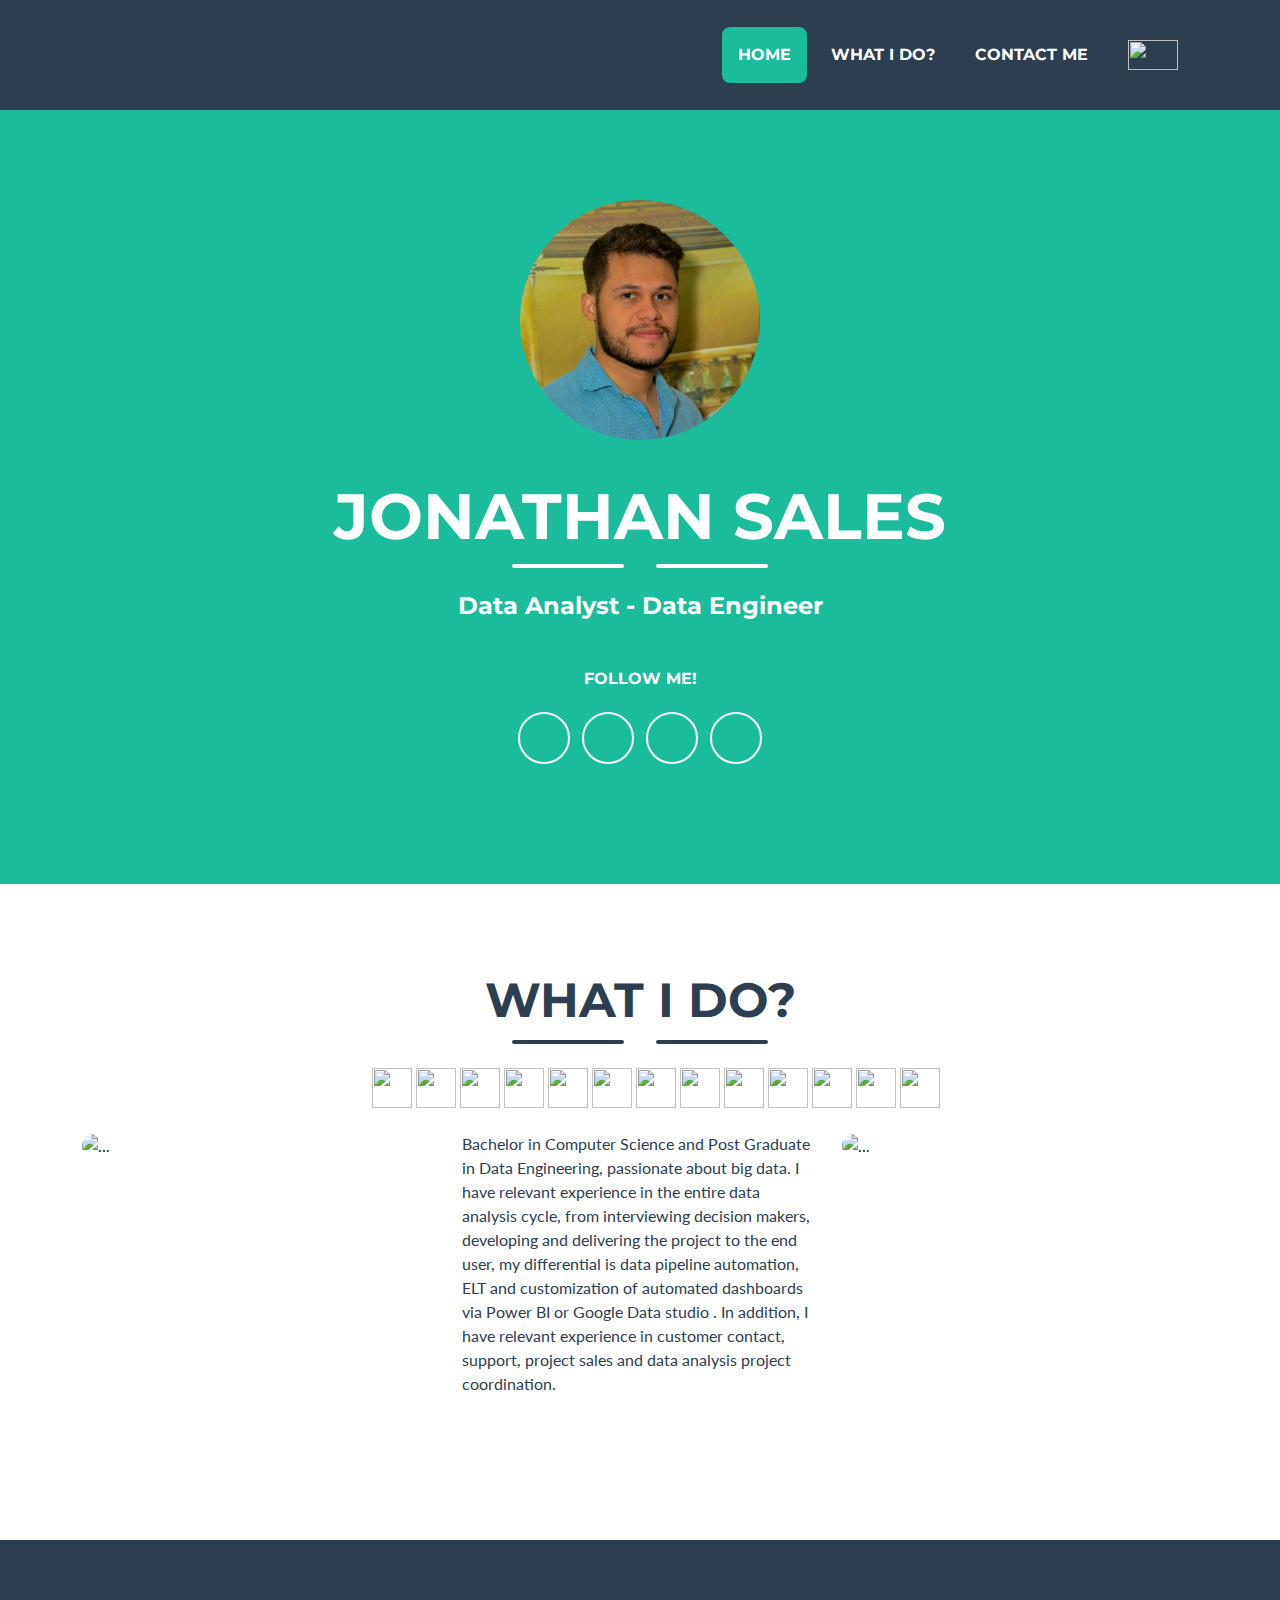
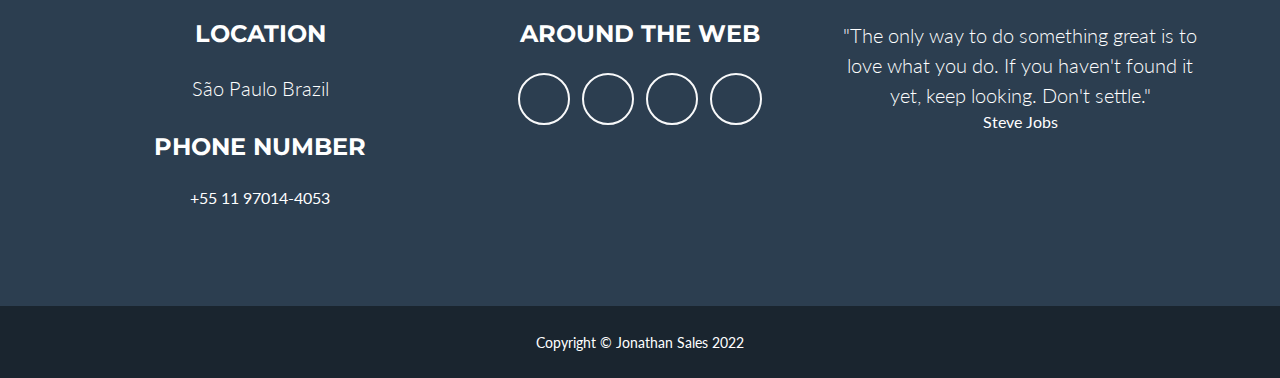
==== index.html @ 57cf7dd2 "Added New Files" ====
<!DOCTYPE html>
<html lang="en">

<head>
    <meta charset="utf-8" />
    <meta name="viewport" content="width=device-width, initial-scale=1, shrink-to-fit=no" />
    <meta name="description" content="" />
    <meta name="author" content="" />
    <title>Jonathan Sales</title>
    <!-- Favicon-->
    <link rel="icon" type="image/x-icon" href="assets/favicon.ico" />
    <!-- Font Awesome icons (free version)-->
    <script src="https://use.fontawesome.com/releases/v6.1.0/js/all.js" crossorigin="anonymous"></script>
    <!-- Google fonts-->
    <link href="https://fonts.googleapis.com/css?family=Montserrat:400,700" rel="stylesheet" type="text/css" />
    <link href="https://fonts.googleapis.com/css?family=Lato:400,700,400italic,700italic" rel="stylesheet"
        type="text/css" />
    <!-- Core theme CSS (includes Bootstrap)-->
    <link href="css/styles.css" rel="stylesheet" />
</head>

<body id="page-top">
    <!-- Navigation-->
    <nav class="navbar navbar-expand-lg bg-secondary text-uppercase fixed-top" id="mainNav">
        <div class="container">
            <!-- <a class="navbar-brand" href="#page-top">Start Bootstrap</a> -->
            <button class="navbar-toggler text-uppercase font-weight-bold bg-primary text-white rounded" type="button"
                data-bs-toggle="collapse" data-bs-target="#navbarResponsive" aria-controls="navbarResponsive"
                aria-expanded="false" aria-label="Toggle navigation">
                Menu
                <i class="fas fa-bars"></i>
            </button>
            <div class="collapse navbar-collapse" id="navbarResponsive">
                <ul class="navbar-nav ms-auto">
                    <li class="nav-item mx-0 mx-lg-1"><a class="nav-link py-3 px-0 px-lg-3 rounded"
                        href="#home">Home</a></li>
                    <li class="nav-item mx-0 mx-lg-1"><a class="nav-link py-3 px-0 px-lg-3 rounded"
                            href="#portfolio">What I Do?</a></li>
                    <!-- <li class="nav-item mx-0 mx-lg-1"><a class="nav-link py-3 px-0 px-lg-3 rounded"
                            href="#about">About</a></li> -->
                    <li class="nav-item mx-0 mx-lg-1"><a class="nav-link py-3 px-0 px-lg-3 rounded"
                            href="#footer">Contact Me</a></li>
                    <li class="nav-item mx-0 mx-lg-1"><a class="nav-link py-3 px-0 px-lg-3 rounded"
                            href="indexPortugues.html"><img src="https://cdn.icon-icons.com/icons2/2087/PNG/512/brazil_icon_127818.png" alt="" height="30px" width="50px"></a></li>
                </ul>
            </div>
        </div>
    </nav>
    <!-- Masthead-->
    <header class="masthead bg-primary text-white text-center" id="home">
        <div class="container d-flex align-items-center flex-column">
            <!-- Masthead Avatar Image-->
            <img class="masthead-avatar mb-5" src="assets/img/profilePicture.jpg" alt="..." />
            <!-- Masthead Heading-->
            <h1 class="masthead-heading text-uppercase mb-0">Jonathan Sales</h1>
            <!-- Icon Divider-->
            <div class="divider-custom divider-light">
                <div class="divider-custom-line"></div>
                <div class="divider-custom-icon"><i class="fas fa-star"></i></div>
                <div class="divider-custom-line"></div>
            </div>
            <!-- Masthead Subheading-->
            <h3 class="masthead-subheading font-weight-light mb-0">Data Analyst - Data Engineer</h3>
            <br>
            <div class="socialMedias">
                <br>
                <h6 class="text-uppercase mb-4">Follow Me!</h6>
                <a class="btn btn-outline-light btn-social mx-1" href="https://github.com/jonatahs" title="Github"
                    target="_blank"><i class="fab fa-fw fa-github"></i></a>
                <a class="btn btn-outline-light btn-social mx-1" href="https://www.linkedin.com/in/jonathansilvasales"
                    title="Linkedin"><i class="fab fa-fw fa-linkedin-in" target="_blank"></i></a>
                <a class="btn btn-outline-light btn-social mx-1" href="https://medium.com/@jonathansalesjobs"
                    title="Medium" target="_blank"><i class="fab fa-fw fa-medium"></i></a>
                <a class="btn btn-outline-light btn-social mx-1" href="mailto:jonathansalesjobs@gmail.com" title="Gmail"
                    target="_blank"><i class="fab fa-fw fa-google" target="_blank"></i></a>

                <br><br>

            </div>
        </div>
    </header>
    <!-- Portfolio Section-->
    <section class="page-section portfolio" id="portfolio">
        <div class="container">
            <!-- Portfolio Section Heading-->
            <h2 class="page-section-heading text-center text-uppercase text-secondary mb-0">What I Do?</h2>

            <!-- Icon Divider-->
            <div class="divider-custom">
                <div class="divider-custom-line"></div>
                <div class="divider-custom-icon"><i class="fas fa-star"></i></div>
                <div class="divider-custom-line"></div>
            </div>
            <div class="hardSkills text-center text-uppercase text-secondary mb-0">
                <ul>
                    <!-- <h6>My Skills</h6>
                    <br> -->
                    <li> <img src="https://cdn.icon-icons.com/icons2/112/PNG/512/python_18894.png" alt=""
                            title="Python"></li>
                    <li><img src="https://cdn.icon-icons.com/icons2/512/PNG/512/dbs-mysql_icon-icons.com_50909.png"
                            alt="" title="MySQL"></li>
                    <li><img src="https://img.icons8.com/color/480/microsoft-sql-server.png" alt="" title="SQL Server">
                    </li>
                    <li><img src="https://cdn.icon-icons.com/icons2/2415/PNG/512/postgresql_plain_logo_icon_146389.png"
                            alt="" title="PostgreSQL"></li>
                    <li><img src="https://cdn.icon-icons.com/icons2/2107/PNG/512/file_type_mongo_icon_130383.png" alt=""
                            title="Mongo DB"></li>
                    <li><img src="https://cdn.icon-icons.com/icons2/2248/PNG/512/aws_icon_137928.png" alt=""
                            title="AWS"></li>
                    <li><img src="https://cdn.icon-icons.com/icons2/2699/PNG/512/google_cloud_logo_icon_171058.png"
                            alt="" title="GCP"></li>
                    <li><img src="https://cdn.icon-icons.com/icons2/2699/PNG/512/microsoft_azure_logo_icon_170956.png"
                            alt="" title="Azure"></li>

                    <li><img src="https://upload.wikimedia.org/wikipedia/commons/thumb/c/c9/Power_bi_logo_black.svg/1200px-Power_bi_logo_black.svg.png"
                            alt="" title="Power BI"></li>
                    <li><img src="https://seeklogo.com/images/G/google-data-studio-logo-6577854870-seeklogo.com.png"
                            alt="" title="Google Data Studio"></li>
                    <li><img src="https://cdn.icon-icons.com/icons2/2699/PNG/512/databricks_logo_icon_170295.png" alt=""
                            title="Databricks"></li>
                    <li><img src="https://cdn.icon-icons.com/icons2/2699/PNG/512/apache_spark_logo_icon_170560.png"
                            alt="" title="Apache Spark"></li>
                    <li><img src="https://cdn.icon-icons.com/icons2/1159/PNG/256/linux_81610.png" alt="" title="Linux">
                    </li>
                </ul>
            </div>
            <br>
            <!-- Portfolio Grid Items-->
            <div class="row justify-content-center">
                <!-- Portfolio Item 1-->
                <div class="col-md-6 col-lg-4 mb-5">


                    <div>
                        <img class="img-fluid"
                            src="https://i.pinimg.com/564x/56/c7/12/56c712ef5bf5df617061af95f41e7b7a.jpg" alt="..." />
                    </div>
                </div>

                <!-- Portfolio Item 2-->
                <div class="col-md-6 col-lg-4 mb-5">

                    <div>
                        <p class=" text-secondary mb-0">Bachelor in Computer Science and Post Graduate in Data Engineering, passionate about big data. I have relevant experience in the entire data analysis cycle, from interviewing decision makers, developing and delivering the project to the end user, my differential is data pipeline automation, ELT and customization of automated dashboards via Power BI or Google Data studio . In addition, I have relevant experience in customer contact, support, project sales and data analysis project coordination.</p>

                    </div>
                </div>
                <!-- Portfolio Item 3-->
                <div class="col-md-6 col-lg-4 mb-5">
                    <div>

                        <img class="img-fluid"
                            src="https://i.pinimg.com/564x/df/a7/00/dfa7004fcb48e25b23e1a5fb476c8c4b.jpg" alt="..." />
                    </div>
                </div>



            </div>
        </div>
    </section>
    <!-- About Section-->
    <!-- <section class="page-section bg-primary text-white mb-0" id="about">
        <div class="container">
            
            <h2 class="page-section-heading text-center text-uppercase text-white">About</h2>
           
            <div class="divider-custom divider-light">
                <div class="divider-custom-line"></div>
                <div class="divider-custom-icon"><i class="fas fa-star"></i></div>
                <div class="divider-custom-line"></div>
            </div>
            
            <div class="row">
                
                </div>
            </div>
            
            <div class="text-center mt-4">
                <a class="btn btn-xl btn-outline-light" href="https://drive.google.com/drive/folders/1-vhJuQq-Bxd6mQut1zarnRtWG1O-oa3d?usp=sharing">
                    <i class="fas fa-download me-2"></i>
                    View Some of My Extra certificates
                </a>
            </div>
        </div>
    </section> -->

    <!-- <section class="page-section" id="contact">
        <div class="container">
             Contact Section Heading
            <h2 class="page-section-heading text-center text-uppercase text-secondary mb-0">Contact Me</h2>
           
            <div class="divider-custom">
                <div class="divider-custom-line"></div>
                <div class="divider-custom-icon"><i class="fas fa-star"></i></div>
                <div class="divider-custom-line"></div>
            </div>
            <div class="row justify-content-center">
                
        </div>
    </section>  -->
    <!-- Footer-->
    <footer class="footer text-center" id="footer">
        <div class="container">
            <div class="row">
                <!-- Footer Location-->
                <div class="col-lg-4 mb-5 mb-lg-0">
                    <h4 class="text-uppercase mb-4">Location</h4>
                    <p class="lead mb-0">
                        São Paulo Brazil
                        <br /> <br>
                    <h4 class="text-uppercase mb-4">Phone Number</h4>
                    +55 11 97014-4053
                    </p>
                </div>
                <!-- Footer Social Icons-->
                <div class="col-lg-4 mb-5 mb-lg-0">
                    <h4 class="text-uppercase mb-4">Around the Web</h4>
                    <a class="btn btn-outline-light btn-social mx-1" href="#!" title="Github"><i
                            class="fab fa-fw fa-github"></i></a>
                    <a class="btn btn-outline-light btn-social mx-1" href="#!" title="Linkedin"><i
                            class="fab fa-fw fa-linkedin-in"></i></a>
                    <a class="btn btn-outline-light btn-social mx-1" href="#!" title="Medium"><i
                            class="fab fa-fw fa-medium"></i></a>
                    <a class="btn btn-outline-light btn-social mx-1" href="#!" title="Gmail"><i
                            class="fab fa-fw fa-google"></i></a>
                </div>
                <!-- Footer About Text-->
                <div class="col-lg-4">
                    <p class="lead mb-0">
                        "The only way to do something great is to love what you do. If you haven't found it yet, keep
                        looking. Don't settle."



                    </p>
                    Steve Jobs
                </div>
            </div>
        </div>
    </footer>
    <!-- Copyright Section-->
    <div class="copyright py-4 text-center text-white">
        <div class="container"><small>Copyright &copy; Jonathan Sales 2022</small></div>
    </div>
    <!-- Portfolio Modals-->
    <!-- Portfolio Modal 1-->
    <div class="portfolio-modal modal fade" id="portfolioModal1" tabindex="-1" aria-labelledby="portfolioModal1"
        aria-hidden="true">
        <div class="modal-dialog modal-xl">
            <div class="modal-content">
                <div class="modal-header border-0"><button class="btn-close" type="button" data-bs-dismiss="modal"
                        aria-label="Close"></button></div>
                <div class="modal-body text-center pb-5">
                    <div class="container">
                        <div class="row justify-content-center">
                            <div class="col-lg-8">
                                <!-- Portfolio Modal - Title-->
                                <h2 class="portfolio-modal-title text-secondary text-uppercase mb-0">Log Cabin</h2>
                                <!-- Icon Divider-->
                                <div class="divider-custom">
                                    <div class="divider-custom-line"></div>
                                    <div class="divider-custom-icon"><i class="fas fa-star"></i></div>
                                    <div class="divider-custom-line"></div>
                                </div>
                                <!-- Portfolio Modal - Image-->
                                <img class="img-fluid rounded mb-5" src="assets/img/portfolio/cabin.png" alt="..." />
                                <!-- Portfolio Modal - Text-->
                                <p class="mb-4">Lorem ipsum dolor sit amet, consectetur adipisicing elit. Mollitia neque
                                    assumenda ipsam nihil, molestias magnam, recusandae quos quis inventore quisquam
                                    velit asperiores, vitae? Reprehenderit soluta, eos quod consequuntur itaque. Nam.
                                </p>
                                <button class="btn btn-primary" data-bs-dismiss="modal">
                                    <i class="fas fa-xmark fa-fw"></i>
                                    Close Window
                                </button>
                            </div>
                        </div>
                    </div>
                </div>
            </div>
        </div>
    </div>
    <!-- Portfolio Modal 2-->
    <div class="portfolio-modal modal fade" id="portfolioModal2" tabindex="-1" aria-labelledby="portfolioModal2"
        aria-hidden="true">
        <div class="modal-dialog modal-xl">
            <div class="modal-content">
                <div class="modal-header border-0"><button class="btn-close" type="button" data-bs-dismiss="modal"
                        aria-label="Close"></button></div>
                <div class="modal-body text-center pb-5">
                    <div class="container">
                        <div class="row justify-content-center">
                            <div class="col-lg-8">
                                <!-- Portfolio Modal - Title-->
                                <h2 class="portfolio-modal-title text-secondary text-uppercase mb-0">Tasty Cake</h2>
                                <!-- Icon Divider-->
                                <div class="divider-custom">
                                    <div class="divider-custom-line"></div>
                                    <div class="divider-custom-icon"><i class="fas fa-star"></i></div>
                                    <div class="divider-custom-line"></div>
                                </div>
                                <!-- Portfolio Modal - Image-->
                                <img class="img-fluid rounded mb-5" src="assets/img/portfolio/cake.png" alt="..." />
                                <!-- Portfolio Modal - Text-->
                                <p class="mb-4">Lorem ipsum dolor sit amet, consectetur adipisicing elit. Mollitia neque
                                    assumenda ipsam nihil, molestias magnam, recusandae quos quis inventore quisquam
                                    velit asperiores, vitae? Reprehenderit soluta, eos quod consequuntur itaque. Nam.
                                </p>
                                <button class="btn btn-primary" data-bs-dismiss="modal">
                                    <i class="fas fa-xmark fa-fw"></i>
                                    Close Window
                                </button>
                            </div>
                        </div>
                    </div>
                </div>
            </div>
        </div>
    </div>
    <!-- Portfolio Modal 3-->
    <div class="portfolio-modal modal fade" id="portfolioModal3" tabindex="-1" aria-labelledby="portfolioModal3"
        aria-hidden="true">
        <div class="modal-dialog modal-xl">
            <div class="modal-content">
                <div class="modal-header border-0"><button class="btn-close" type="button" data-bs-dismiss="modal"
                        aria-label="Close"></button></div>
                <div class="modal-body text-center pb-5">
                    <div class="container">
                        <div class="row justify-content-center">
                            <div class="col-lg-8">
                                <!-- Portfolio Modal - Title-->
                                <h2 class="portfolio-modal-title text-secondary text-uppercase mb-0">Circus Tent</h2>
                                <!-- Icon Divider-->
                                <div class="divider-custom">
                                    <div class="divider-custom-line"></div>
                                    <div class="divider-custom-icon"><i class="fas fa-star"></i></div>
                                    <div class="divider-custom-line"></div>
                                </div>
                                <!-- Portfolio Modal - Image-->
                                <img class="img-fluid rounded mb-5" src="assets/img/portfolio/circus.png" alt="..." />
                                <!-- Portfolio Modal - Text-->
                                <p class="mb-4">Lorem ipsum dolor sit amet, consectetur adipisicing elit. Mollitia neque
                                    assumenda ipsam nihil, molestias magnam, recusandae quos quis inventore quisquam
                                    velit asperiores, vitae? Reprehenderit soluta, eos quod consequuntur itaque. Nam.
                                </p>
                                <button class="btn btn-primary" data-bs-dismiss="modal">
                                    <i class="fas fa-xmark fa-fw"></i>
                                    Close Window
                                </button>
                            </div>
                        </div>
                    </div>
                </div>
            </div>
        </div>
    </div>
    <!-- Portfolio Modal 4-->
    <div class="portfolio-modal modal fade" id="portfolioModal4" tabindex="-1" aria-labelledby="portfolioModal4"
        aria-hidden="true">
        <div class="modal-dialog modal-xl">
            <div class="modal-content">
                <div class="modal-header border-0"><button class="btn-close" type="button" data-bs-dismiss="modal"
                        aria-label="Close"></button></div>
                <div class="modal-body text-center pb-5">
                    <div class="container">
                        <div class="row justify-content-center">
                            <div class="col-lg-8">
                                <!-- Portfolio Modal - Title-->
                                <h2 class="portfolio-modal-title text-secondary text-uppercase mb-0">Controller</h2>
                                <!-- Icon Divider-->
                                <div class="divider-custom">
                                    <div class="divider-custom-line"></div>
                                    <div class="divider-custom-icon"><i class="fas fa-star"></i></div>
                                    <div class="divider-custom-line"></div>
                                </div>
                                <!-- Portfolio Modal - Image-->
                                <img class="img-fluid rounded mb-5" src="assets/img/portfolio/game.png" alt="..." />
                                <!-- Portfolio Modal - Text-->
                                <p class="mb-4">Lorem ipsum dolor sit amet, consectetur adipisicing elit. Mollitia neque
                                    assumenda ipsam nihil, molestias magnam, recusandae quos quis inventore quisquam
                                    velit asperiores, vitae? Reprehenderit soluta, eos quod consequuntur itaque. Nam.
                                </p>
                                <button class="btn btn-primary" data-bs-dismiss="modal">
                                    <i class="fas fa-xmark fa-fw"></i>
                                    Close Window
                                </button>
                            </div>
                        </div>
                    </div>
                </div>
            </div>
        </div>
    </div>
    <!-- Portfolio Modal 5-->
    <div class="portfolio-modal modal fade" id="portfolioModal5" tabindex="-1" aria-labelledby="portfolioModal5"
        aria-hidden="true">
        <div class="modal-dialog modal-xl">
            <div class="modal-content">
                <div class="modal-header border-0"><button class="btn-close" type="button" data-bs-dismiss="modal"
                        aria-label="Close"></button></div>
                <div class="modal-body text-center pb-5">
                    <div class="container">
                        <div class="row justify-content-center">
                            <div class="col-lg-8">
                                <!-- Portfolio Modal - Title-->
                                <h2 class="portfolio-modal-title text-secondary text-uppercase mb-0">Locked Safe</h2>
                                <!-- Icon Divider-->
                                <div class="divider-custom">
                                    <div class="divider-custom-line"></div>
                                    <div class="divider-custom-icon"><i class="fas fa-star"></i></div>
                                    <div class="divider-custom-line"></div>
                                </div>
                                <!-- Portfolio Modal - Image-->
                                <img class="img-fluid rounded mb-5" src="assets/img/portfolio/safe.png" alt="..." />
                                <!-- Portfolio Modal - Text-->
                                <p class="mb-4">Lorem ipsum dolor sit amet, consectetur adipisicing elit. Mollitia neque
                                    assumenda ipsam nihil, molestias magnam, recusandae quos quis inventore quisquam
                                    velit asperiores, vitae? Reprehenderit soluta, eos quod consequuntur itaque. Nam.
                                </p>
                                <button class="btn btn-primary" data-bs-dismiss="modal">
                                    <i class="fas fa-xmark fa-fw"></i>
                                    Close Window
                                </button>
                            </div>
                        </div>
                    </div>
                </div>
            </div>
        </div>
    </div>
    <!-- Portfolio Modal 6-->
    <div class="portfolio-modal modal fade" id="portfolioModal6" tabindex="-1" aria-labelledby="portfolioModal6"
        aria-hidden="true">
        <div class="modal-dialog modal-xl">
            <div class="modal-content">
                <div class="modal-header border-0"><button class="btn-close" type="button" data-bs-dismiss="modal"
                        aria-label="Close"></button></div>
                <div class="modal-body text-center pb-5">
                    <div class="container">
                        <div class="row justify-content-center">
                            <div class="col-lg-8">
                                <!-- Portfolio Modal - Title-->
                                <h2 class="portfolio-modal-title text-secondary text-uppercase mb-0">Submarine</h2>
                                <!-- Icon Divider-->
                                <div class="divider-custom">
                                    <div class="divider-custom-line"></div>
                                    <div class="divider-custom-icon"><i class="fas fa-star"></i></div>
                                    <div class="divider-custom-line"></div>
                                </div>
                                <!-- Portfolio Modal - Image-->
                                <img class="img-fluid rounded mb-5" src="assets/img/portfolio/submarine.png"
                                    alt="..." />
                                <!-- Portfolio Modal - Text-->
                                <p class="mb-4">Lorem ipsum dolor sit amet, consectetur adipisicing elit. Mollitia neque
                                    assumenda ipsam nihil, molestias magnam, recusandae quos quis inventore quisquam
                                    velit asperiores, vitae? Reprehenderit soluta, eos quod consequuntur itaque. Nam.
                                </p>
                                <button class="btn btn-primary" data-bs-dismiss="modal">
                                    <i class="fas fa-xmark fa-fw"></i>
                                    Close Window
                                </button>
                            </div>
                        </div>
                    </div>
                </div>
            </div>
        </div>
    </div>
    <!-- Bootstrap core JS-->
    <script src="https://cdn.jsdelivr.net/npm/bootstrap@5.1.3/dist/js/bootstrap.bundle.min.js"></script>
    <!-- Core theme JS-->
    <script src="js/scripts.js"></script>
    <!-- * * * * * * * * * * * * * * * * * * * * * * * * * * * * * * * * * * * * * * * *-->
    <!-- * *                               SB Forms JS                               * *-->
    <!-- * * Activate your form at https://startbootstrap.com/solution/contact-forms * *-->
    <!-- * * * * * * * * * * * * * * * * * * * * * * * * * * * * * * * * * * * * * * * *-->
    <script src="https://cdn.startbootstrap.com/sb-forms-latest.js"></script>
</body>

</html>
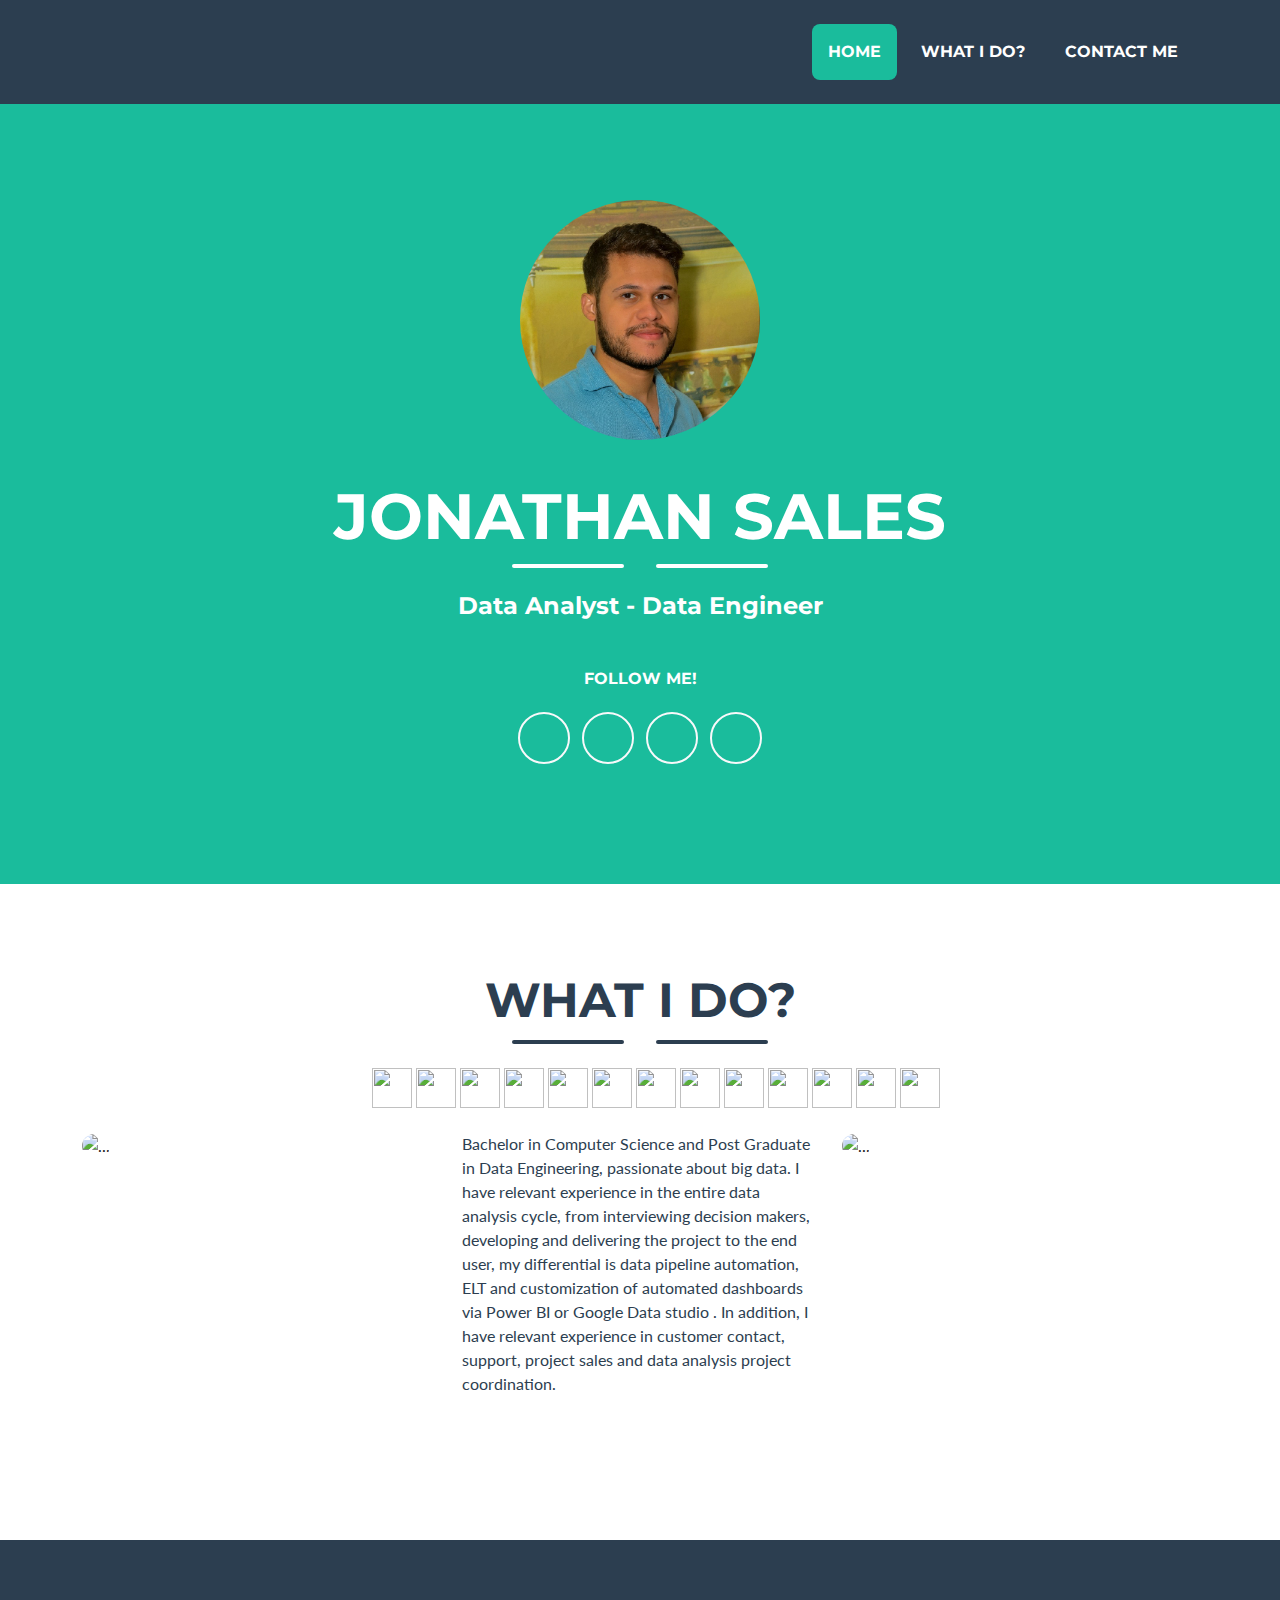
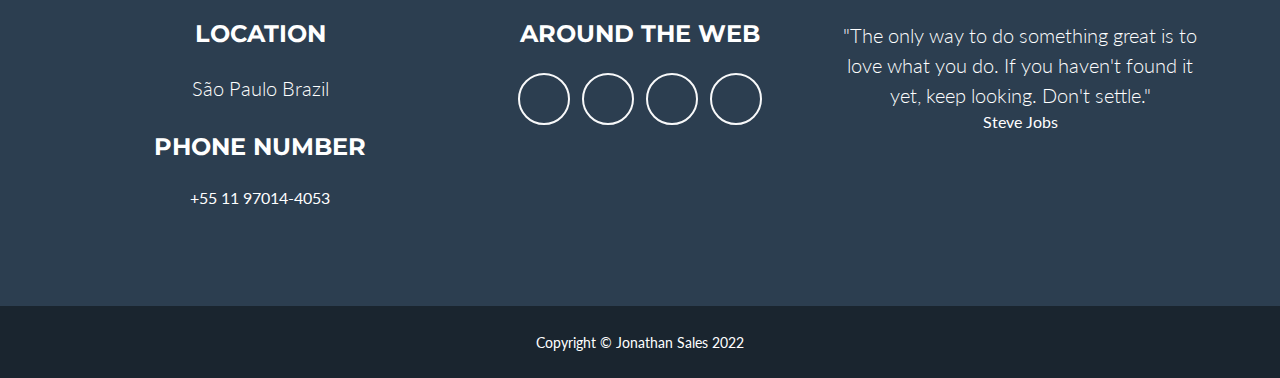
==== commit a9174456: "Add files" ====
--- a/index.html
+++ b/index.html
@@ -40,8 +40,8 @@
                             href="#about">About</a></li> -->
                     <li class="nav-item mx-0 mx-lg-1"><a class="nav-link py-3 px-0 px-lg-3 rounded"
                             href="#footer">Contact Me</a></li>
-                    <li class="nav-item mx-0 mx-lg-1"><a class="nav-link py-3 px-0 px-lg-3 rounded"
-                            href="indexPortugues.html"><img src="https://cdn.icon-icons.com/icons2/2087/PNG/512/brazil_icon_127818.png" alt="" height="30px" width="50px"></a></li>
+                    <!-- <li class="nav-item mx-0 mx-lg-1"><a class="nav-link py-3 px-0 px-lg-3 rounded"
+                            href="indexPortugues.html"><img src="https://cdn.icon-icons.com/icons2/2087/PNG/512/brazil_icon_127818.png" alt="" height="30px" width="50px"></a></li> -->
                 </ul>
             </div>
         </div>
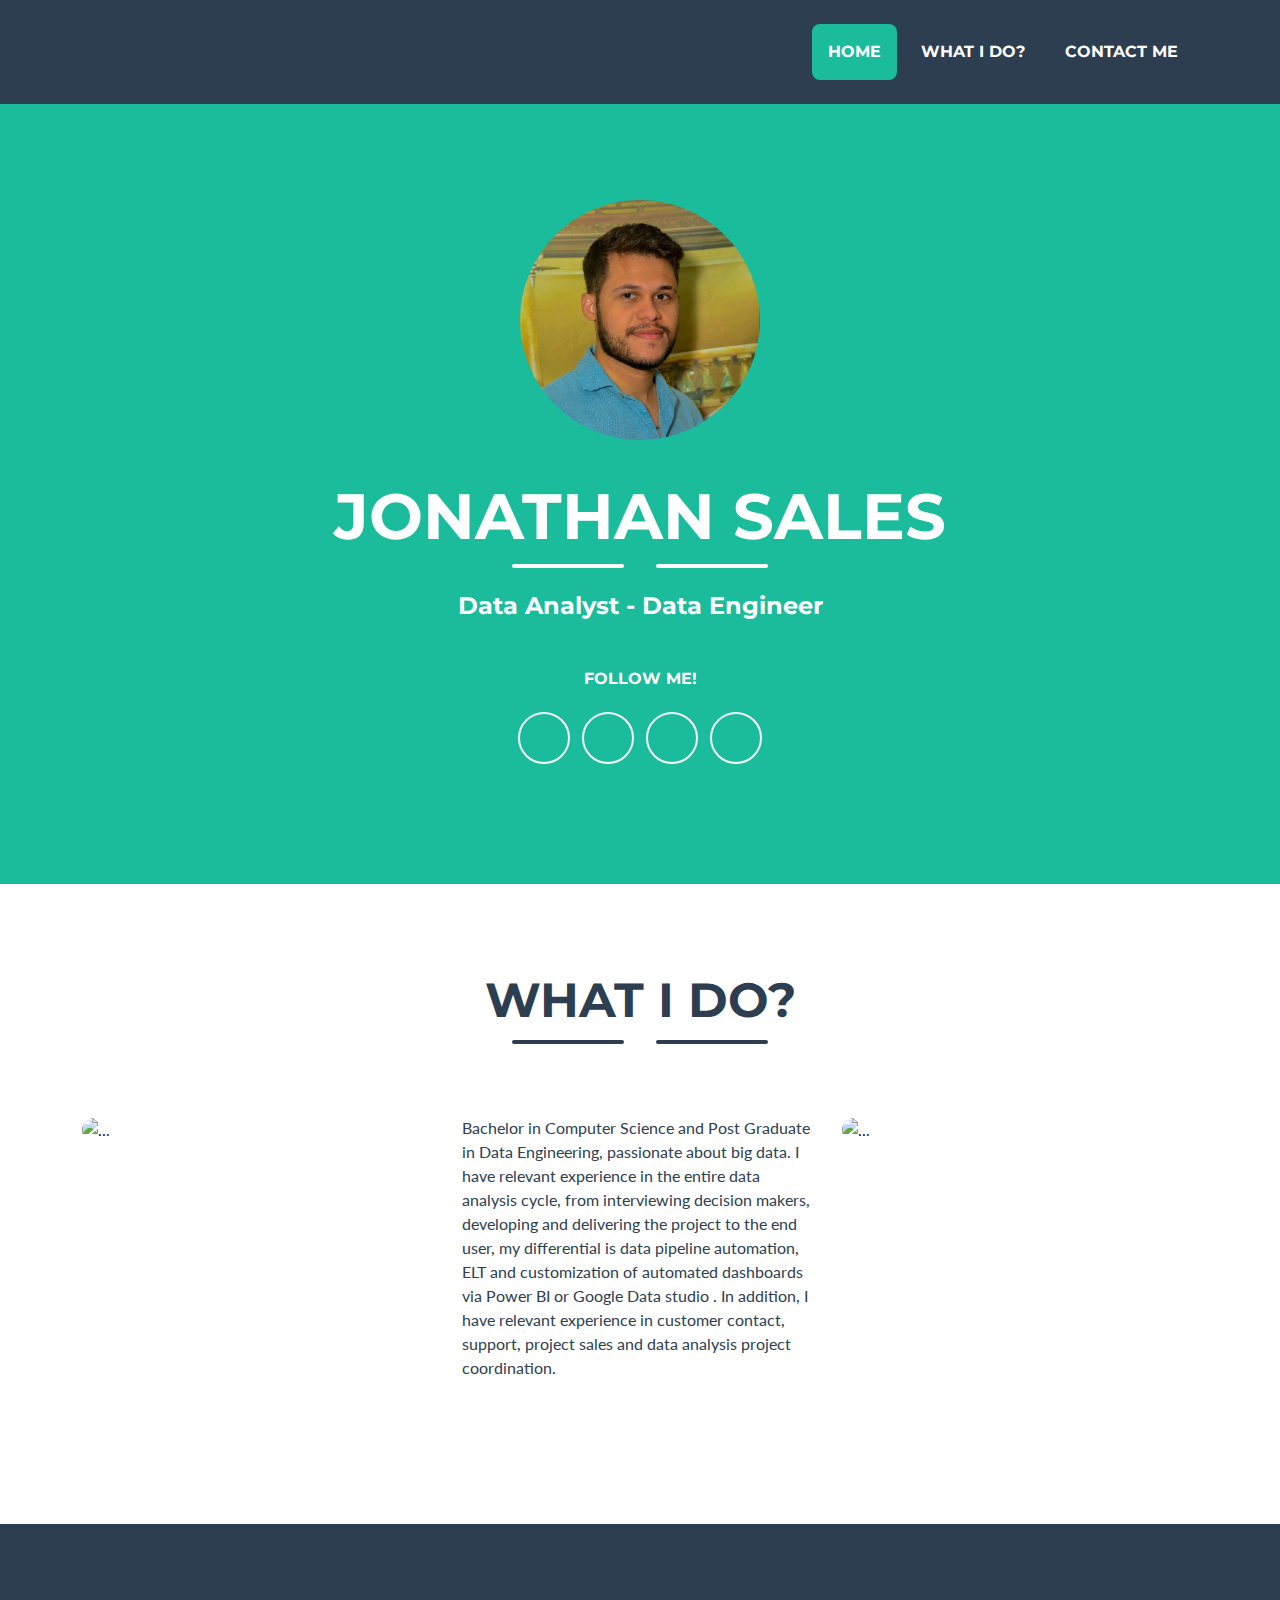
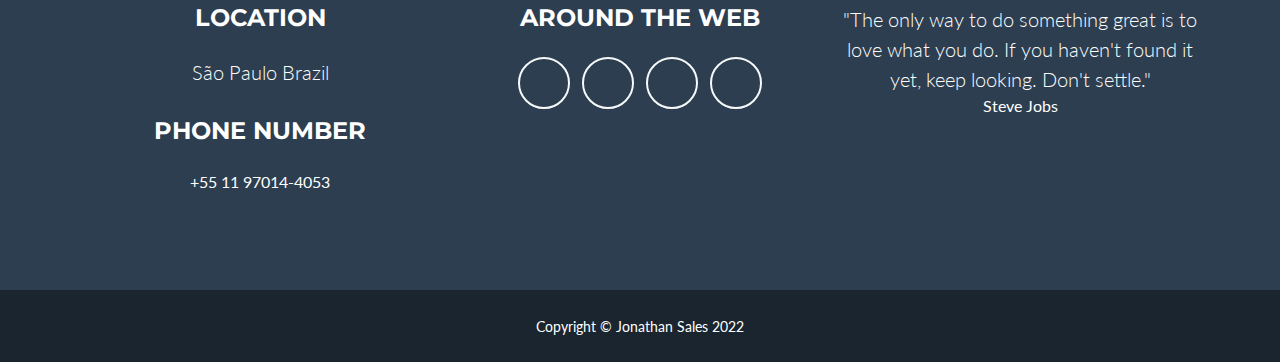
==== commit f664302a: "Update" ====
--- a/index.html
+++ b/index.html
@@ -95,7 +95,7 @@
                 <ul>
                     <!-- <h6>My Skills</h6>
                     <br> -->
-                    <li> <img src="https://cdn.icon-icons.com/icons2/112/PNG/512/python_18894.png" alt=""
+<!--                     <li> <img src="https://cdn.icon-icons.com/icons2/112/PNG/512/python_18894.png" alt=""
                             title="Python"></li>
                     <li><img src="https://cdn.icon-icons.com/icons2/512/PNG/512/dbs-mysql_icon-icons.com_50909.png"
                             alt="" title="MySQL"></li>
@@ -122,7 +122,7 @@
                             alt="" title="Apache Spark"></li>
                     <li><img src="https://cdn.icon-icons.com/icons2/1159/PNG/256/linux_81610.png" alt="" title="Linux">
                     </li>
-                </ul>
+                </ul> -->
             </div>
             <br>
             <!-- Portfolio Grid Items-->
@@ -478,4 +478,4 @@
     <script src="https://cdn.startbootstrap.com/sb-forms-latest.js"></script>
 </body>
 
-</html>+</html>
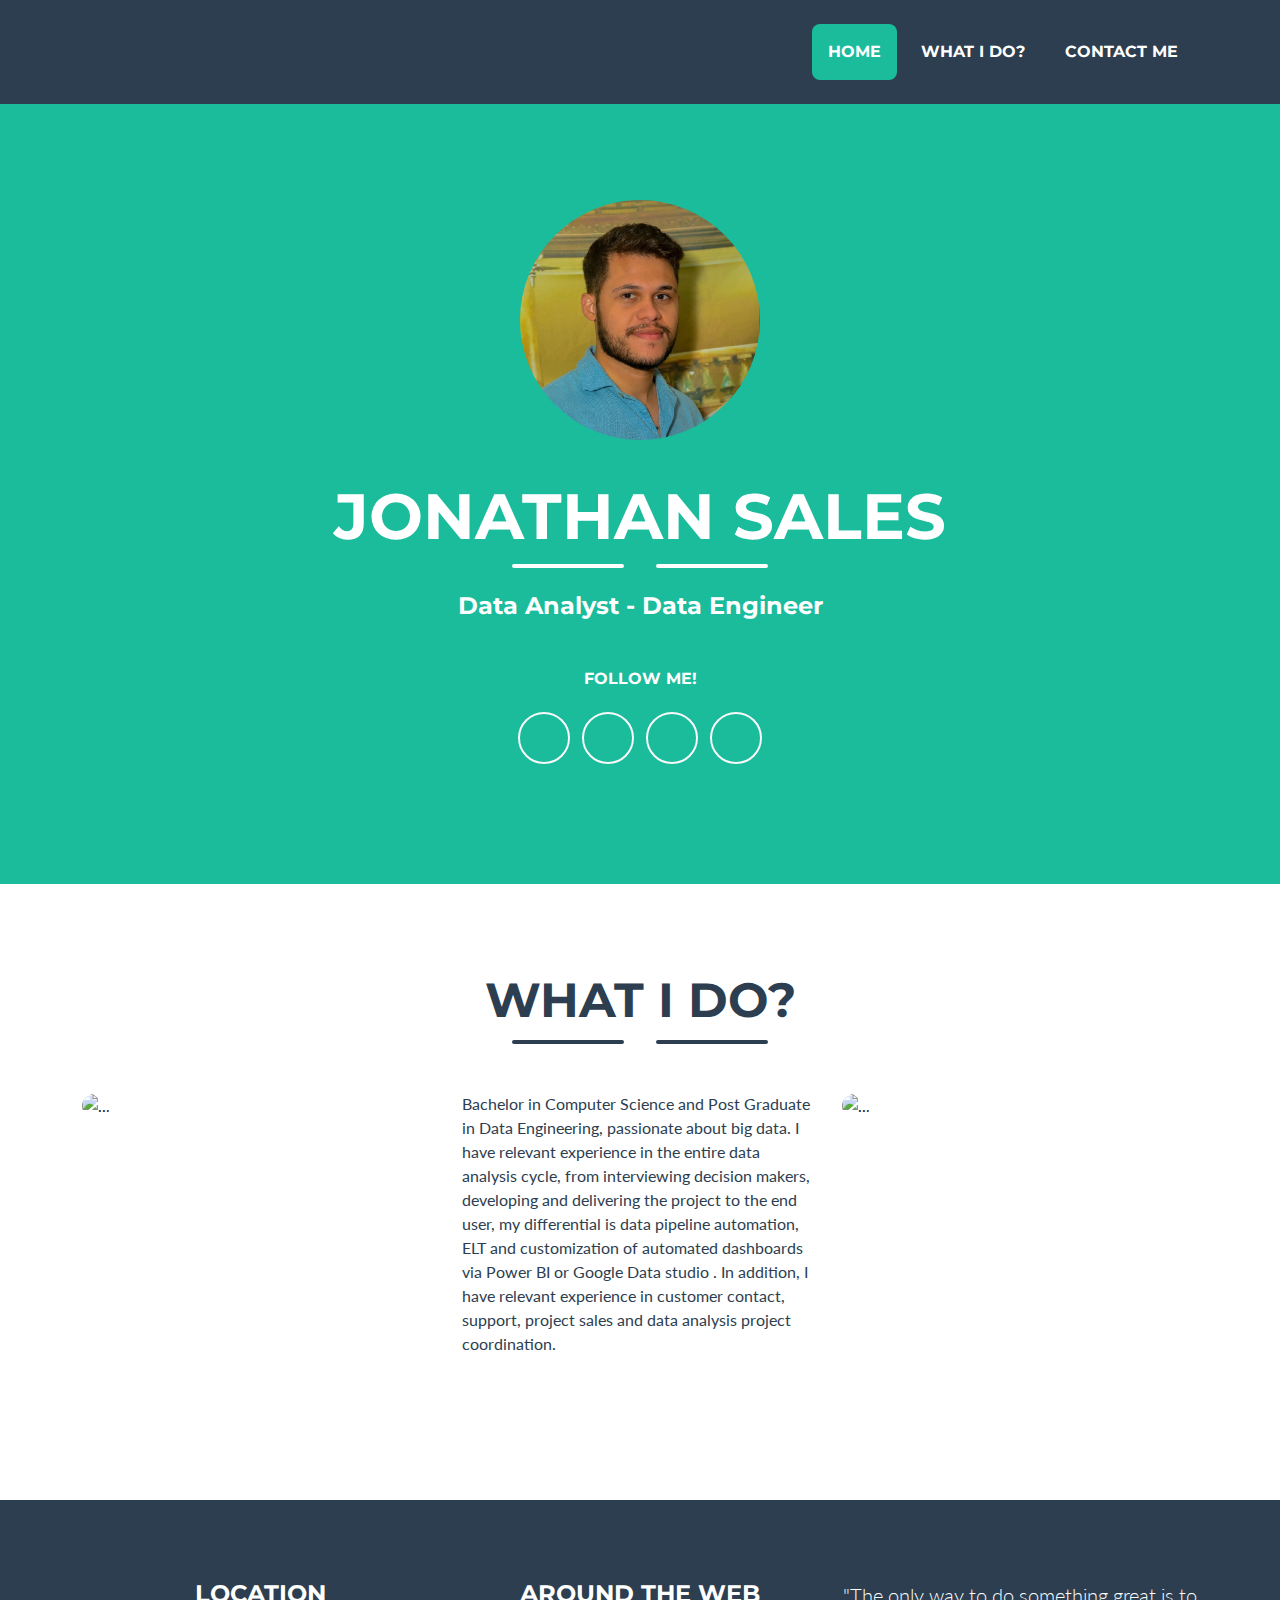
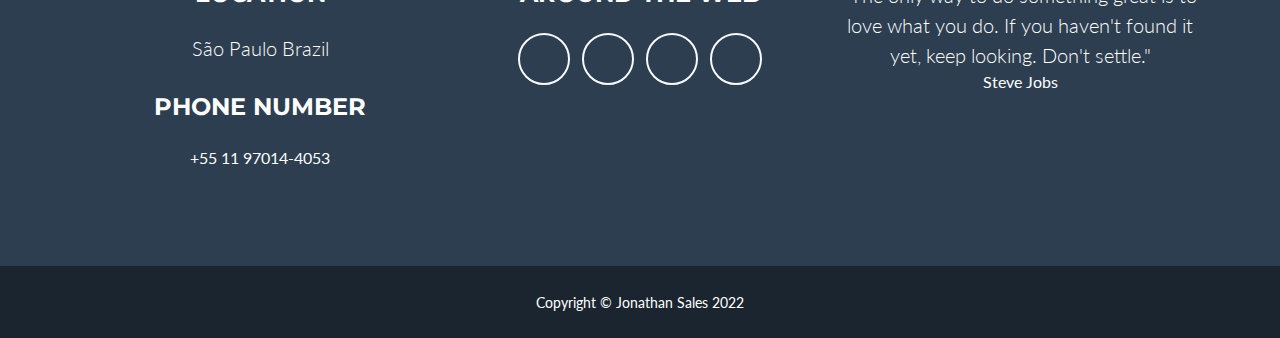
==== commit 57cf652b: "updateIndexv2" ====
--- a/index.html
+++ b/index.html
@@ -91,39 +91,7 @@
                 <div class="divider-custom-icon"><i class="fas fa-star"></i></div>
                 <div class="divider-custom-line"></div>
             </div>
-            <div class="hardSkills text-center text-uppercase text-secondary mb-0">
-                <ul>
-                    <!-- <h6>My Skills</h6>
-                    <br> -->
-<!--                     <li> <img src="https://cdn.icon-icons.com/icons2/112/PNG/512/python_18894.png" alt=""
-                            title="Python"></li>
-                    <li><img src="https://cdn.icon-icons.com/icons2/512/PNG/512/dbs-mysql_icon-icons.com_50909.png"
-                            alt="" title="MySQL"></li>
-                    <li><img src="https://img.icons8.com/color/480/microsoft-sql-server.png" alt="" title="SQL Server">
-                    </li>
-                    <li><img src="https://cdn.icon-icons.com/icons2/2415/PNG/512/postgresql_plain_logo_icon_146389.png"
-                            alt="" title="PostgreSQL"></li>
-                    <li><img src="https://cdn.icon-icons.com/icons2/2107/PNG/512/file_type_mongo_icon_130383.png" alt=""
-                            title="Mongo DB"></li>
-                    <li><img src="https://cdn.icon-icons.com/icons2/2248/PNG/512/aws_icon_137928.png" alt=""
-                            title="AWS"></li>
-                    <li><img src="https://cdn.icon-icons.com/icons2/2699/PNG/512/google_cloud_logo_icon_171058.png"
-                            alt="" title="GCP"></li>
-                    <li><img src="https://cdn.icon-icons.com/icons2/2699/PNG/512/microsoft_azure_logo_icon_170956.png"
-                            alt="" title="Azure"></li>
-
-                    <li><img src="https://upload.wikimedia.org/wikipedia/commons/thumb/c/c9/Power_bi_logo_black.svg/1200px-Power_bi_logo_black.svg.png"
-                            alt="" title="Power BI"></li>
-                    <li><img src="https://seeklogo.com/images/G/google-data-studio-logo-6577854870-seeklogo.com.png"
-                            alt="" title="Google Data Studio"></li>
-                    <li><img src="https://cdn.icon-icons.com/icons2/2699/PNG/512/databricks_logo_icon_170295.png" alt=""
-                            title="Databricks"></li>
-                    <li><img src="https://cdn.icon-icons.com/icons2/2699/PNG/512/apache_spark_logo_icon_170560.png"
-                            alt="" title="Apache Spark"></li>
-                    <li><img src="https://cdn.icon-icons.com/icons2/1159/PNG/256/linux_81610.png" alt="" title="Linux">
-                    </li>
-                </ul> -->
-            </div>
+           
             <br>
             <!-- Portfolio Grid Items-->
             <div class="row justify-content-center">
